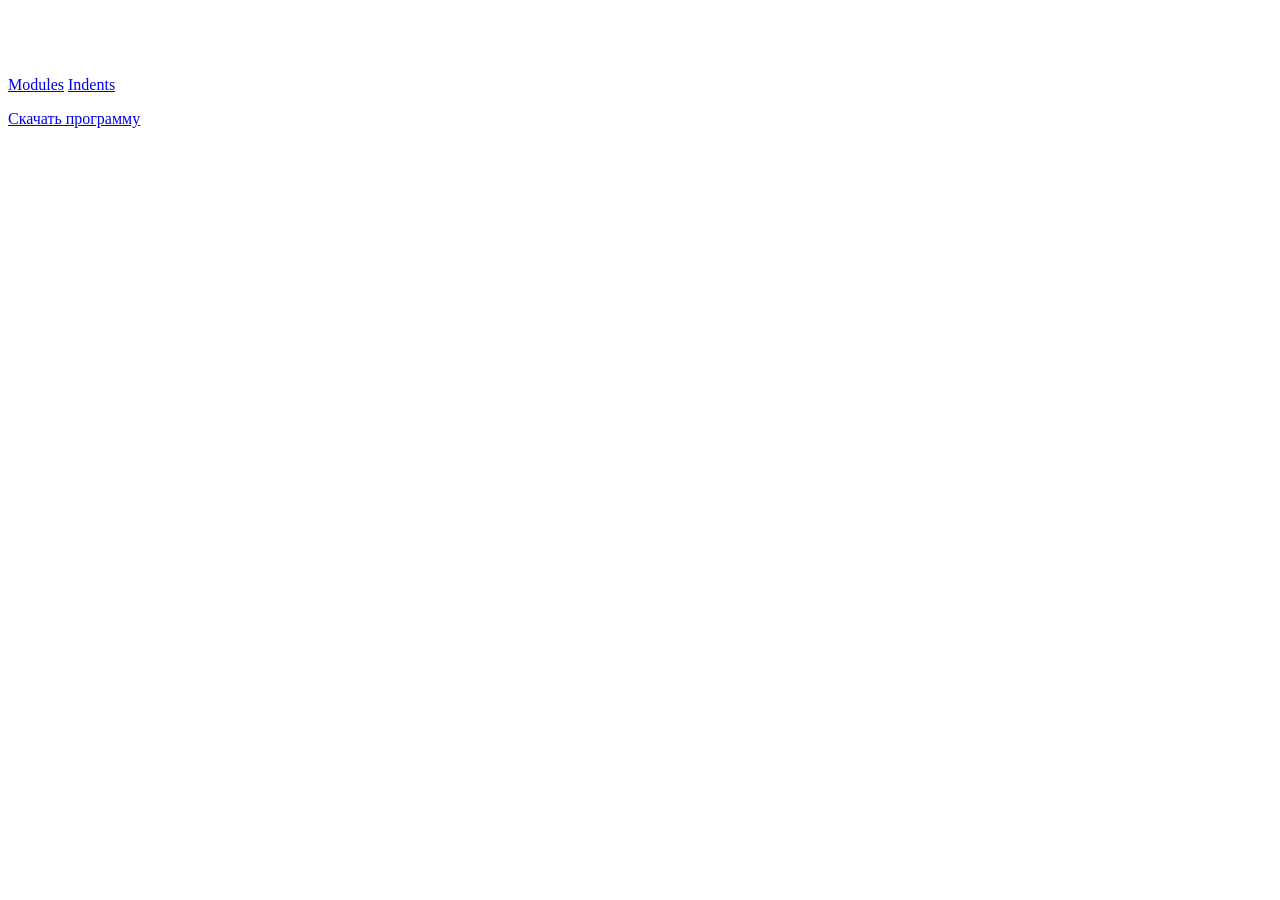
==== index.html @ c0cc0bd6 "first commit" ====
<!DOCTYPE html>
<html lang="en">
<head>
    <meta charset="UTF-8">
    <meta name="viewport" content="width=device-width, initial-scale=1.0">
    <title>Document</title>
</head>
<body>
    <a target="_blank" href="https://skillbox.ru.">
        <img src="img/logo-light.png" href="https://skillbox.ru.">
    </a>
    <div>
      <p>
        <a href="#">Modules</a>
        <a href="article.html">Indents</a>
      </p>
      <p>
        <a href="2.19 skillbox.docx" download>Скачать программу</a>
      </p>
    </div>
</body>
</html>
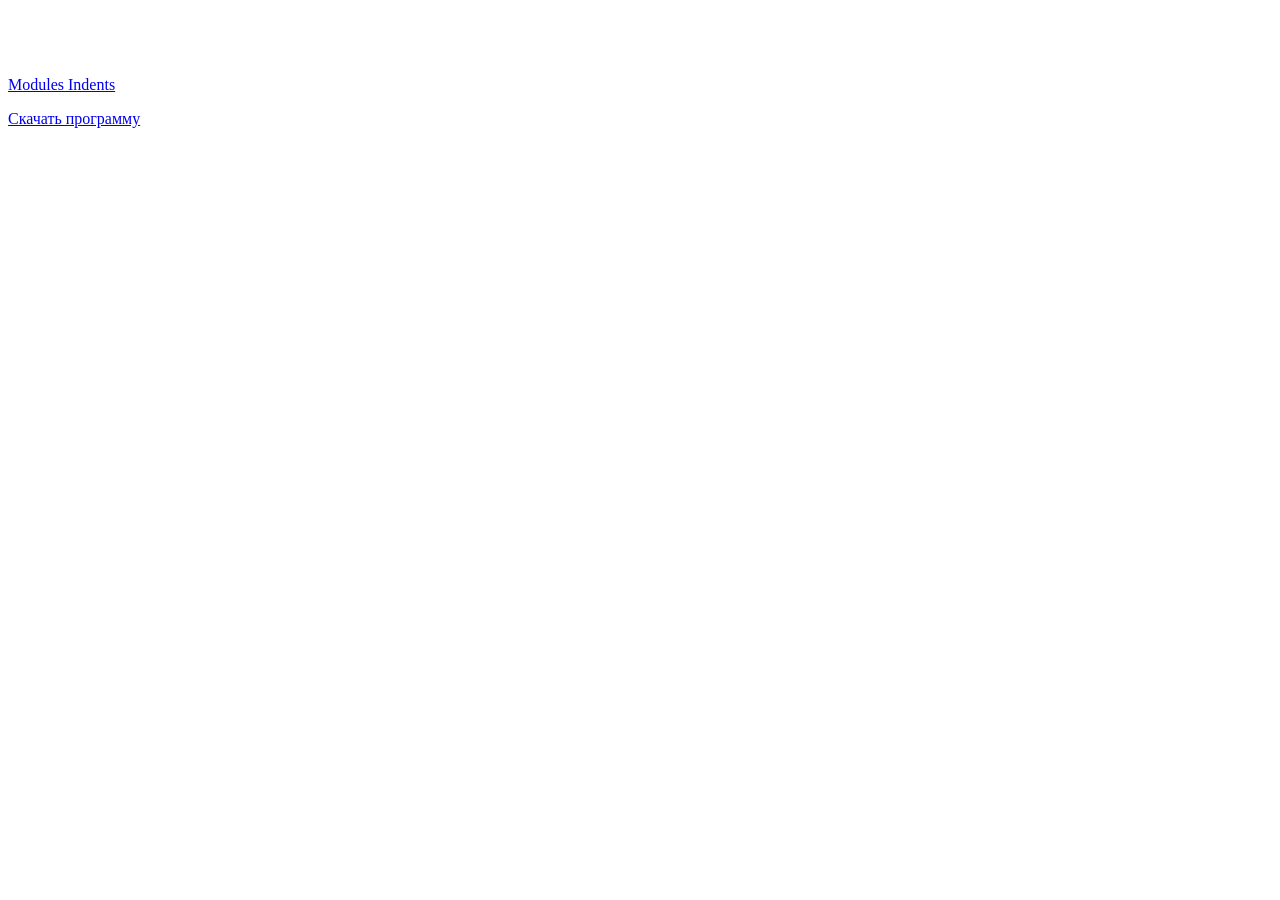
==== commit 186c6a59: "commit_15_05" ====
--- a/index.html
+++ b/index.html
@@ -3,19 +3,27 @@
 <head>
     <meta charset="UTF-8">
     <meta name="viewport" content="width=device-width, initial-scale=1.0">
-    <title>Document</title>
+    <title>
+      Document
+    </title>
 </head>
 <body>
-    <a target="_blank" href="https://skillbox.ru.">
-        <img src="img/logo-light.png" href="https://skillbox.ru.">
+    <a href="https://skillbox.ru." target="_blank">
+        <img src="img/logo-light.png" alt="Логотип Skillbox">
     </a>
     <div>
       <p>
-        <a href="#">Modules</a>
-        <a href="article.html">Indents</a>
+        <a href="#">
+          Modules
+        </a>
+        <a href="article.html">
+          Indents
+        </a>
       </p>
       <p>
-        <a href="2.19 skillbox.docx" download>Скачать программу</a>
+        <a href="2.19 skillbox.docx" download>
+          Скачать программу
+        </a>
       </p>
     </div>
 </body>
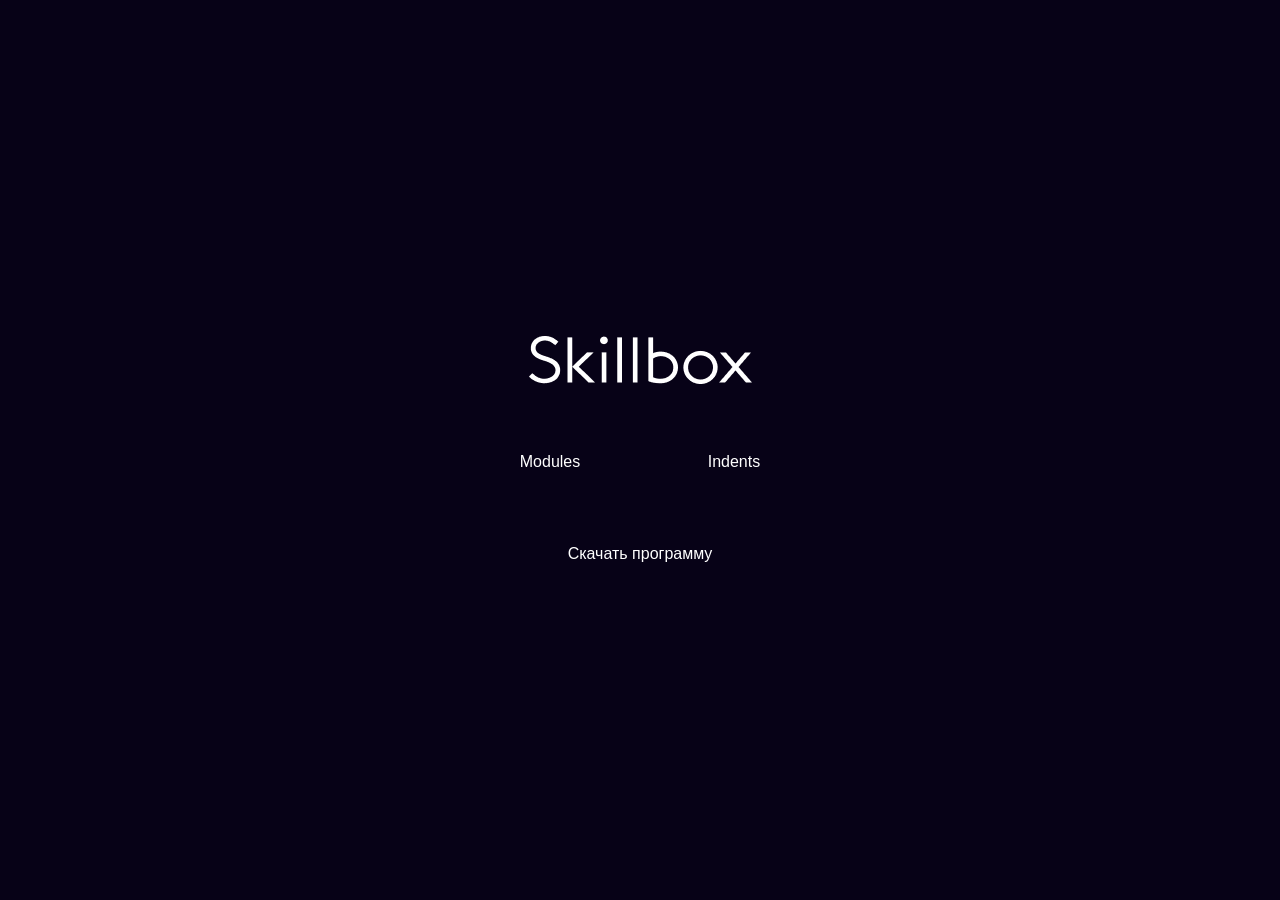
==== commit 04c68514: "pr_3.16_19.05" ====
--- a/index.html
+++ b/index.html
@@ -3,28 +3,28 @@
 <head>
     <meta charset="UTF-8">
     <meta name="viewport" content="width=device-width, initial-scale=1.0">
+    <link rel="stylesheet" href="css/normalize.css">
+    <link rel="stylesheet" href="css/style.css">
     <title>
       Document
     </title>
 </head>
 <body>
+  <div class="main-content">
     <a href="https://skillbox.ru." target="_blank">
-        <img src="img/logo-light.png" alt="Логотип Skillbox">
+        <img class="logo" src="img/logo-light.png" alt="Логотип Skillbox">
     </a>
-    <div>
-      <p>
-        <a href="#">
-          Modules
-        </a>
-        <a href="article.html">
-          Indents
-        </a>
-      </p>
-      <p>
-        <a href="2.19 skillbox.docx" download>
-          Скачать программу
-        </a>
-      </p>
+    <div class="links">
+      <a class="link" href="#">
+        Modules
+      </a>
+      <a class="link" href="article.html">
+        Indents
+      </a>
     </div>
+    <a href="2.19 skillbox.docx" download>
+      Скачать программу
+    </a>
+  </div>
 </body>
 </html>
--- a/css/style.css
+++ b/css/style.css
@@ -0,0 +1,104 @@
+html {
+	box-sizing: border-box;
+}
+
+*,
+*::before,
+*::after {
+	box-sizing: inherit;
+}
+
+a {
+	color: inherit;
+	text-decoration: none;
+}
+
+img {
+	max-width: 100%;
+}
+
+body {
+	font-family: 'font', sans-serif;
+}
+.main-content {
+  display: flex;
+  flex-direction: column;
+  align-items: center;
+  justify-content: center;
+  min-height: 100vh;
+  color: #fff;
+  background-color: #070217;
+}
+.logo {
+  display: inline-block;
+  margin-bottom: 50px;
+}
+.links {
+  margin-bottom: 50px;
+}
+.link {
+  display: inline-block;
+  padding: 24px 49px;
+}
+.link:not(:last-child) {
+  margin-right: 25px;
+}
+
+.container {
+  margin: 0 auto;
+  padding: 80px 0;
+  width: 1170px;
+}
+
+.main-title {
+  margin-top: 0;
+  margin-bottom: 40px;
+}
+.h2-title {
+  margin-top: 0;
+  margin-bottom: 10px;
+}
+.h3-title {
+  margin-top: 0px;
+  margin-bottom: 10px;
+}
+.text {
+  margin-top: 0px;
+  margin-bottom: 40px;
+  width: 872px;
+}
+.gray-box {
+  margin-top: 0px;
+  border-radius: 20px;
+  padding: 30px;
+  background-color: #f3f3f3;
+}
+.gray-box:not(:last-child){
+  margin-bottom: 40px;
+}
+.gray-box .text {
+  width: 692px;
+  margin-top: 0px;
+  margin-bottom: 10px;
+}
+.lists {
+  margin-top: 0;
+  padding-left: 15px;
+}
+.lists-puncts {
+  margin-top: 0;
+}
+.lists-puncts:not(:last-child) {
+  margin-bottom: 20px;
+}
+img:not(.img-in-fig img) {
+  margin-top: 0;
+  margin-bottom: 40px;
+}
+.img-in-fig {
+
+  display: inline-block;
+  margin: 0 0 40px;
+  width: 872px;
+}
+
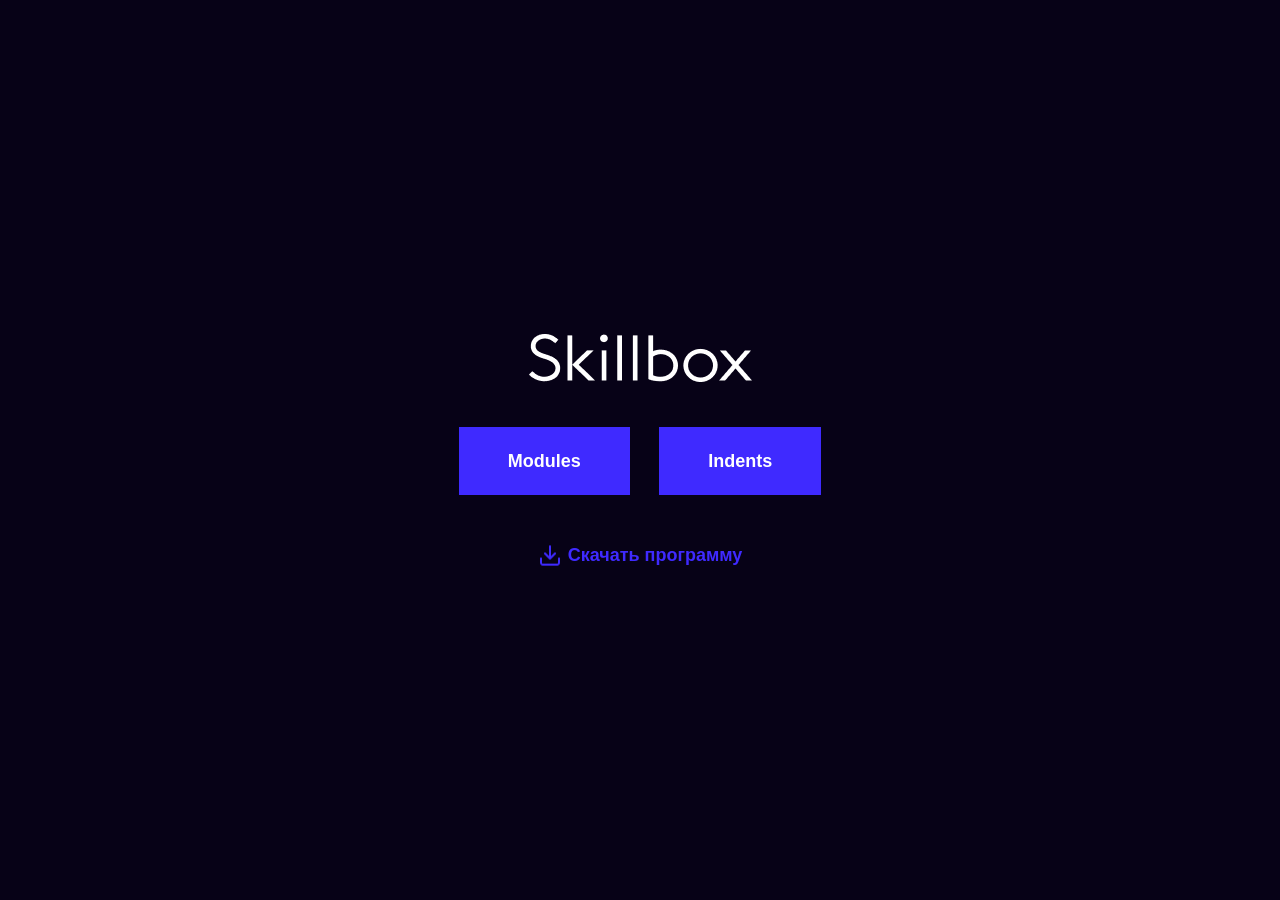
==== commit bac81d67: "pr_4.17_24.05" ====
--- a/index.html
+++ b/index.html
@@ -22,7 +22,7 @@
         Indents
       </a>
     </div>
-    <a href="2.19 skillbox.docx" download>
+    <a class="link_download" href="2.19 skillbox.docx" download>
       Скачать программу
     </a>
   </div>
--- a/css/style.css
+++ b/css/style.css
@@ -18,7 +18,7 @@
 }
 
 body {
-	font-family: 'font', sans-serif;
+	font-family: Arial, Verdana, sans-serif;
 }
 .main-content {
   display: flex;
@@ -35,10 +35,23 @@
 }
 .links {
   margin-bottom: 50px;
+
 }
 .link {
   display: inline-block;
   padding: 24px 49px;
+  font-weight: 700;
+  font-size: 18px;
+  background-color: #3f2aff;
+}
+.link_download {
+  font-weight: 700;
+  font-size: 18px;
+  color: #3f2aff;
+  background-image: url("../img/download.png");
+  background-repeat: no-repeat;
+  background-position: 0 50%;
+  padding-left: 30px;
 }
 .link:not(:last-child) {
   margin-right: 25px;
@@ -53,25 +66,58 @@
 .main-title {
   margin-top: 0;
   margin-bottom: 40px;
+  font-weight: 400;
+  font-size: 60px;
+  line-height: 60px;
+  color: #333;
 }
 .h2-title {
   margin-top: 0;
   margin-bottom: 10px;
+  font-size: 40px;
+  line-height: 46px;
+  color: #333;
 }
 .h3-title {
   margin-top: 0px;
   margin-bottom: 10px;
+  font-weight: 400;
+  font-size: 30px;
+  line-height: 34px;
+  color: #333;
 }
 .text {
   margin-top: 0px;
   margin-bottom: 40px;
   width: 872px;
+  font-weight: 400;
+  font-size: 20px;
+  line-height: 32px;
+  color: #333;
+}
+.blue-box {
+  margin-top: 0px;
+  width: 100%;
+  border-radius: 20px;
+  padding: 50px 95px;
+  font-weight: 700;
+  font-size: 30px;
+  color: #fff;
+  background-color: #3f2aff;
 }
 .gray-box {
   margin-top: 0px;
   border-radius: 20px;
   padding: 30px;
   background-color: #f3f3f3;
+  background-repeat: no-repeat;
+  background-position: right;
+}
+.first-gray-box {
+  background-image: url("../img/decorate-1.png");
+}
+.second-gray-box {
+  background-image: url("../img/decorate-2.png");
 }
 .gray-box:not(:last-child){
   margin-bottom: 40px;
@@ -81,12 +127,20 @@
   margin-top: 0px;
   margin-bottom: 10px;
 }
+.gray-box a {
+  border-bottom: 1px solid #3f2aff;
+  font-size: 20px;
+  color: #3f2aff;
+}
 .lists {
   margin-top: 0;
   padding-left: 15px;
 }
 .lists-puncts {
   margin-top: 0;
+}
+::marker {
+  color: #3f2aff;
 }
 .lists-puncts:not(:last-child) {
   margin-bottom: 20px;
@@ -96,9 +150,19 @@
   margin-bottom: 40px;
 }
 .img-in-fig {
-
   display: inline-block;
   margin: 0 0 40px;
   width: 872px;
+  font-size: 0;
+}
+figcaption {
+  padding: 19px 0 ;
+  border: 1px;
+  border-style:solid;
+  border-top: none;
+  border-color: #b6b6b6;
+  font-weight: 400;
+  font-size: 14px;
+  text-align: center;
 }
 
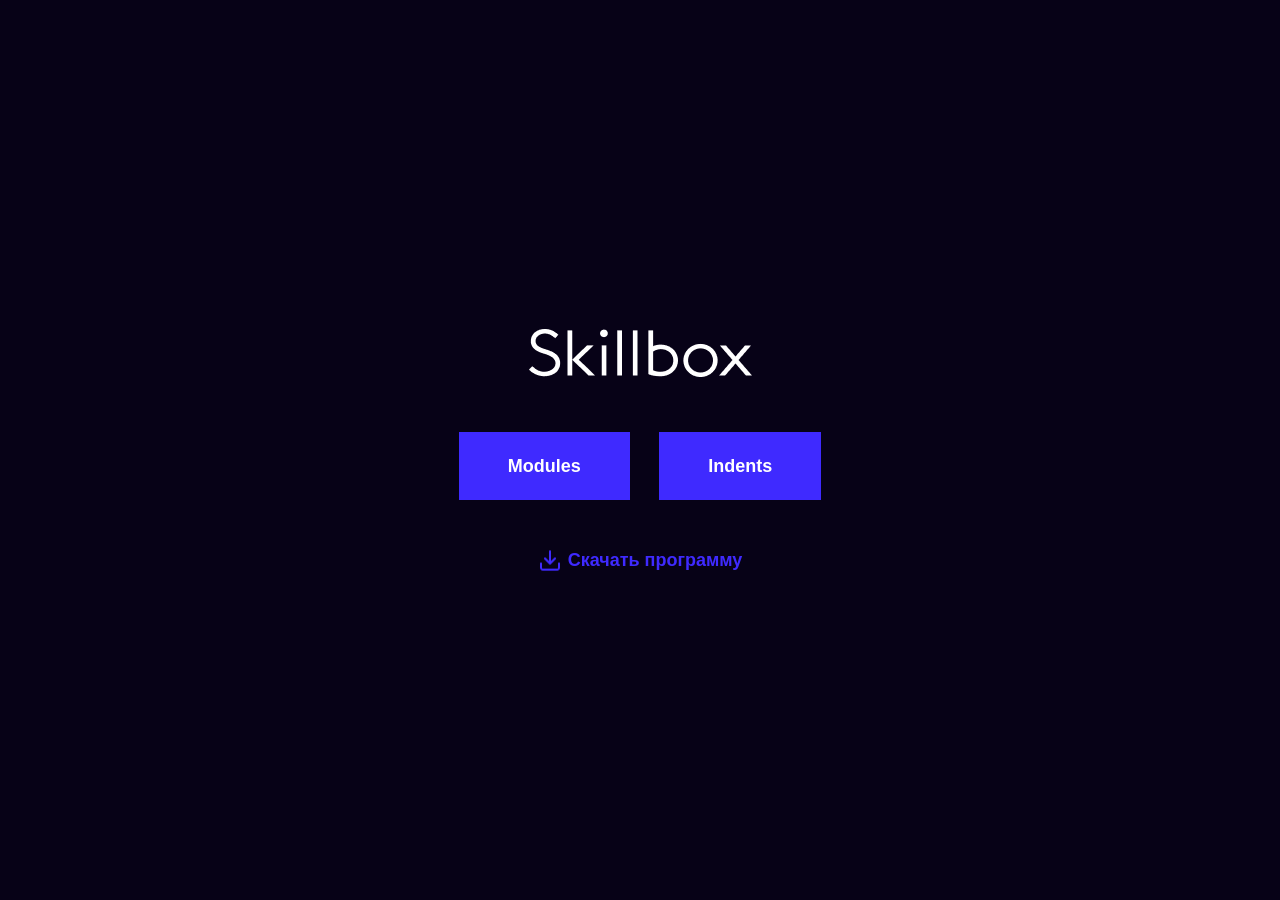
==== commit df6b4cda: "pr_5.13_26.05" ====
--- a/index.html
+++ b/index.html
@@ -6,7 +6,7 @@
     <link rel="stylesheet" href="css/normalize.css">
     <link rel="stylesheet" href="css/style.css">
     <title>
-      Document
+      Меню
     </title>
 </head>
 <body>
@@ -15,7 +15,7 @@
         <img class="logo" src="img/logo-light.png" alt="Логотип Skillbox">
     </a>
     <div class="links">
-      <a class="link" href="#">
+      <a class="link" href="modules.html">
         Modules
       </a>
       <a class="link" href="article.html">
--- a/css/style.css
+++ b/css/style.css
@@ -145,7 +145,7 @@
 .lists-puncts:not(:last-child) {
   margin-bottom: 20px;
 }
-img:not(.img-in-fig img) {
+.img-not-in-fig {
   margin-top: 0;
   margin-bottom: 40px;
 }
@@ -165,4 +165,116 @@
   font-size: 14px;
   text-align: center;
 }
-
+.modules-container {
+  margin: 0 auto;
+  width: 1170px;
+  height: 1477px;
+  margin-top: 50px;
+}
+.modules-logo {
+  margin-bottom: 25px;
+  width: 137px;
+  height: 30px;
+}
+.back-link {
+  margin-bottom: 25px;
+  background-image: url("../img/Arrow_1.svg");
+  background-repeat: no-repeat;
+  background-position: 0 50%;
+  padding-left: 50px;
+  font-family: Arial;
+  font-weight: 400;
+  font-size: 20px;
+  color: #3f2aff;
+}
+.main-title-modules {
+  margin-top: 0;
+  margin-bottom: 50px;
+  font-family: Arial;
+  font-weight: 700;
+  font-size: 60px;
+  color: #3f2aff;
+}
+.modules-main-content {
+  display: inline-block;
+  width: 1170px;
+  margin: 0;
+  padding: 0;
+  font-size: 0;
+}
+.modules-list {
+  display: inline-block;
+  margin: 0;
+  padding: 0;
+  font-size: 0;
+}
+.module-item {
+  display: inline-block;
+  vertical-align: top;
+  margin-right: 25px;
+  margin-bottom: 25px;
+  width: 572px;
+  height: 505px;
+  box-shadow: 0 4px 12px rgba(0, 0, 0, 0.15);
+}
+.module-item:nth-child(2n) {
+  margin-right: 0;
+}
+.module-item:nth-child(3),
+.module-item:nth-child(4) {
+  margin-bottom: 50px;
+}
+
+.module-item-img {
+  width: 100%;
+  height: 180px;
+}
+.module-description-container {
+  display: inline-block;
+  position: relative;
+  margin: 25px;
+  width: 522px;
+  height: 275px;
+}
+.module-item-title {
+margin: 0;
+font-family: Arial;
+font-weight: 700;
+font-size: 40px;
+color: #3f2aff;
+}
+.module-description-list {
+  margin-top: 0;
+  padding-left: 0;
+  font-family: Arial;
+  font-weight: 400;
+  font-size: 20px;
+  line-height: 165%;
+  list-style-type: none;
+  color: #333;
+}
+.module-number {
+  display: inline-block;
+  position: absolute;
+  right: 0;
+  bottom: 0;
+  margin: 0;
+  padding: 0;
+  font-family: Arial;
+  font-weight: 400;
+  font-size: 40px;
+  color: #EAEAEA;
+}
+.modules-button {
+  display: block;
+  margin: 0 auto;
+  width: 274px;
+  height: 70px;
+  border: 2px solid #3f2aff;
+  font-family: Arial;
+  font-weight: 700;
+  font-size: 18px;
+  text-align: center;
+  color: #3f2aff;
+  background-color: transparent;
+}
